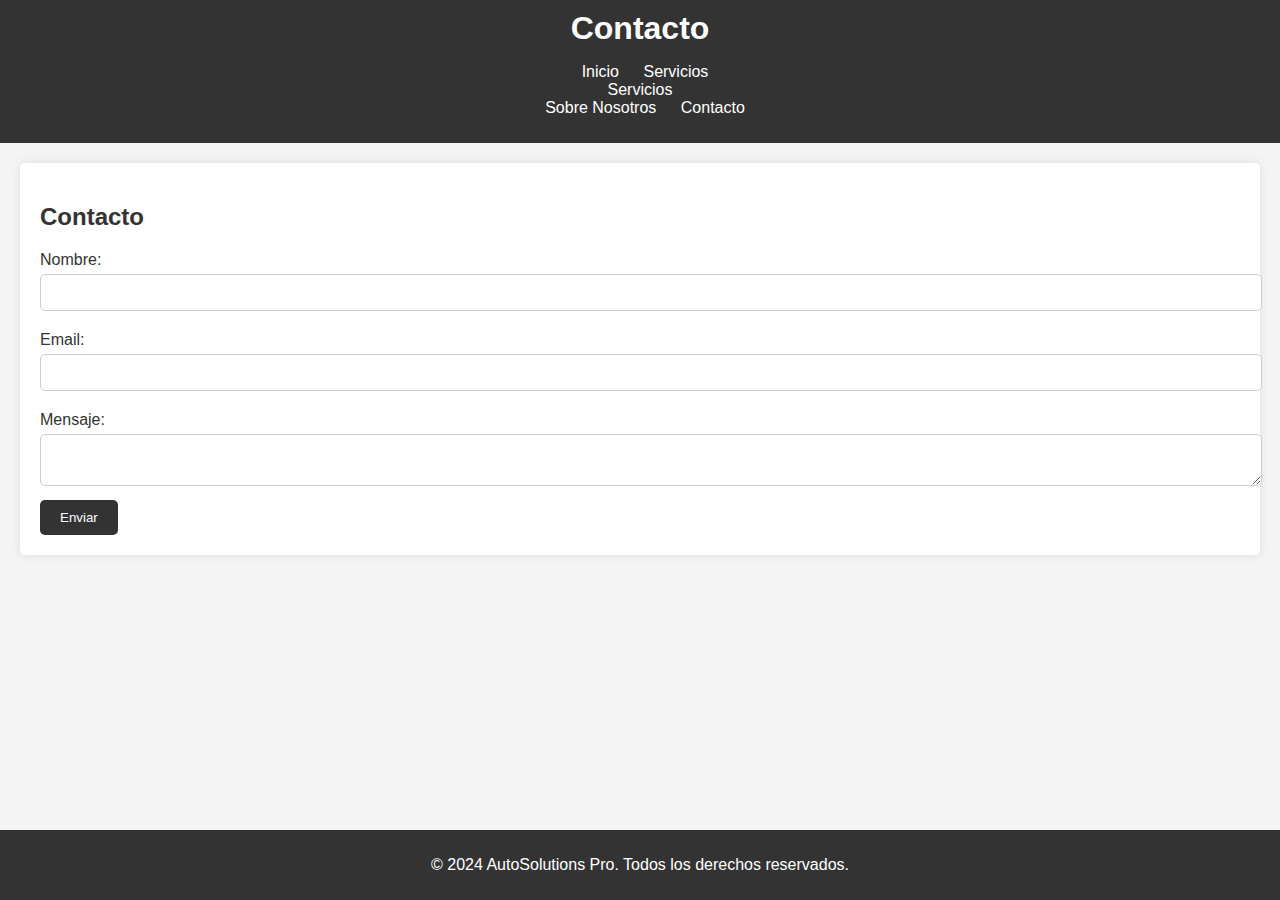
==== contacto.html @ 2a3ba009 "Add files via upload" ====
<!DOCTYPE html>
<html lang="es">
<head>
    <meta charset="UTF-8">
    <meta name="viewport" content="width=device-width, initial-scale=1.0">
    <title>Contacto - AutoSolutions Pro</title>
    <link rel="stylesheet" href="styles.css">
</head>
<body>
    <header>
        <h1>Contacto</h1>
        <nav>
            <ul>
                <li><a href="index.html">Inicio</a></li>
                <li class="dropdown">
                    <a href="javascript:void(0)" class="dropbtn">Servicios</a>
                    <div class="dropdown-content">
                        <a href="servicios.html">Servicios</a>
                    </div>
                </li>
                <li><a href="nosotros.html">Sobre Nosotros</a></li>
                <li><a href="contacto.html">Contacto</a></li>
            </ul>
        </nav>
    </header>

    <section id="contacto">
        <h2>Contacto</h2>
        <form action="mailto:info@autosolutionspro.com" method="post" enctype="text/plain">
            <label for="nombre">Nombre:</label>
            <input type="text" id="nombre" name="nombre" required>
            <label for="email">Email:</label>
            <input type="email" id="email" name="email" required>
            <label for="mensaje">Mensaje:</label>
            <textarea id="mensaje" name="mensaje" required></textarea>
            <button type="submit">Enviar</button>
        </form>
    </section>

    <footer>
        <p>&copy; 2024 AutoSolutions Pro. Todos los derechos reservados.</p>
    </footer>
</body>
</html>
---- styles.css ----
body {
    font-family: Arial, sans-serif;
    margin: 0;
    padding: 0;
    background-color: #f4f4f4;
    color: #333;
}

header {
    background-color: #333;
    color: #fff;
    padding: 10px 0;
    text-align: center;
}

header h1 {
    margin: 0;
}

nav ul {
    list-style: none;
    padding: 0;
}

nav ul li {
    display: inline;
    margin: 0 10px;
}

nav ul li a {
    color: #fff;
    text-decoration: none;
}

section {
    padding: 20px;
    margin: 20px;
    background-color: #fff;
    border-radius: 5px;
    box-shadow: 0 0 10px rgba(0, 0, 0, 0.1);
}

footer {
    text-align: center;
    padding: 10px 0;
    background-color: #333;
    color: #fff;
    position: fixed;
    bottom: 0;
    width: 100%;
}

form label {
    display: block;
    margin: 10px 0 5px;
}

form input, form textarea {
    width: 100%;
    padding: 10px;
    margin-bottom: 10px;
    border: 1px solid #ccc;
    border-radius: 5px;
}

form button {
    background-color: #333;
    color: #fff;
    padding: 10px 20px;
    border: none;
    border-radius: 5px;
    cursor: pointer;
}

form button:hover {
    background-color: #555;
}
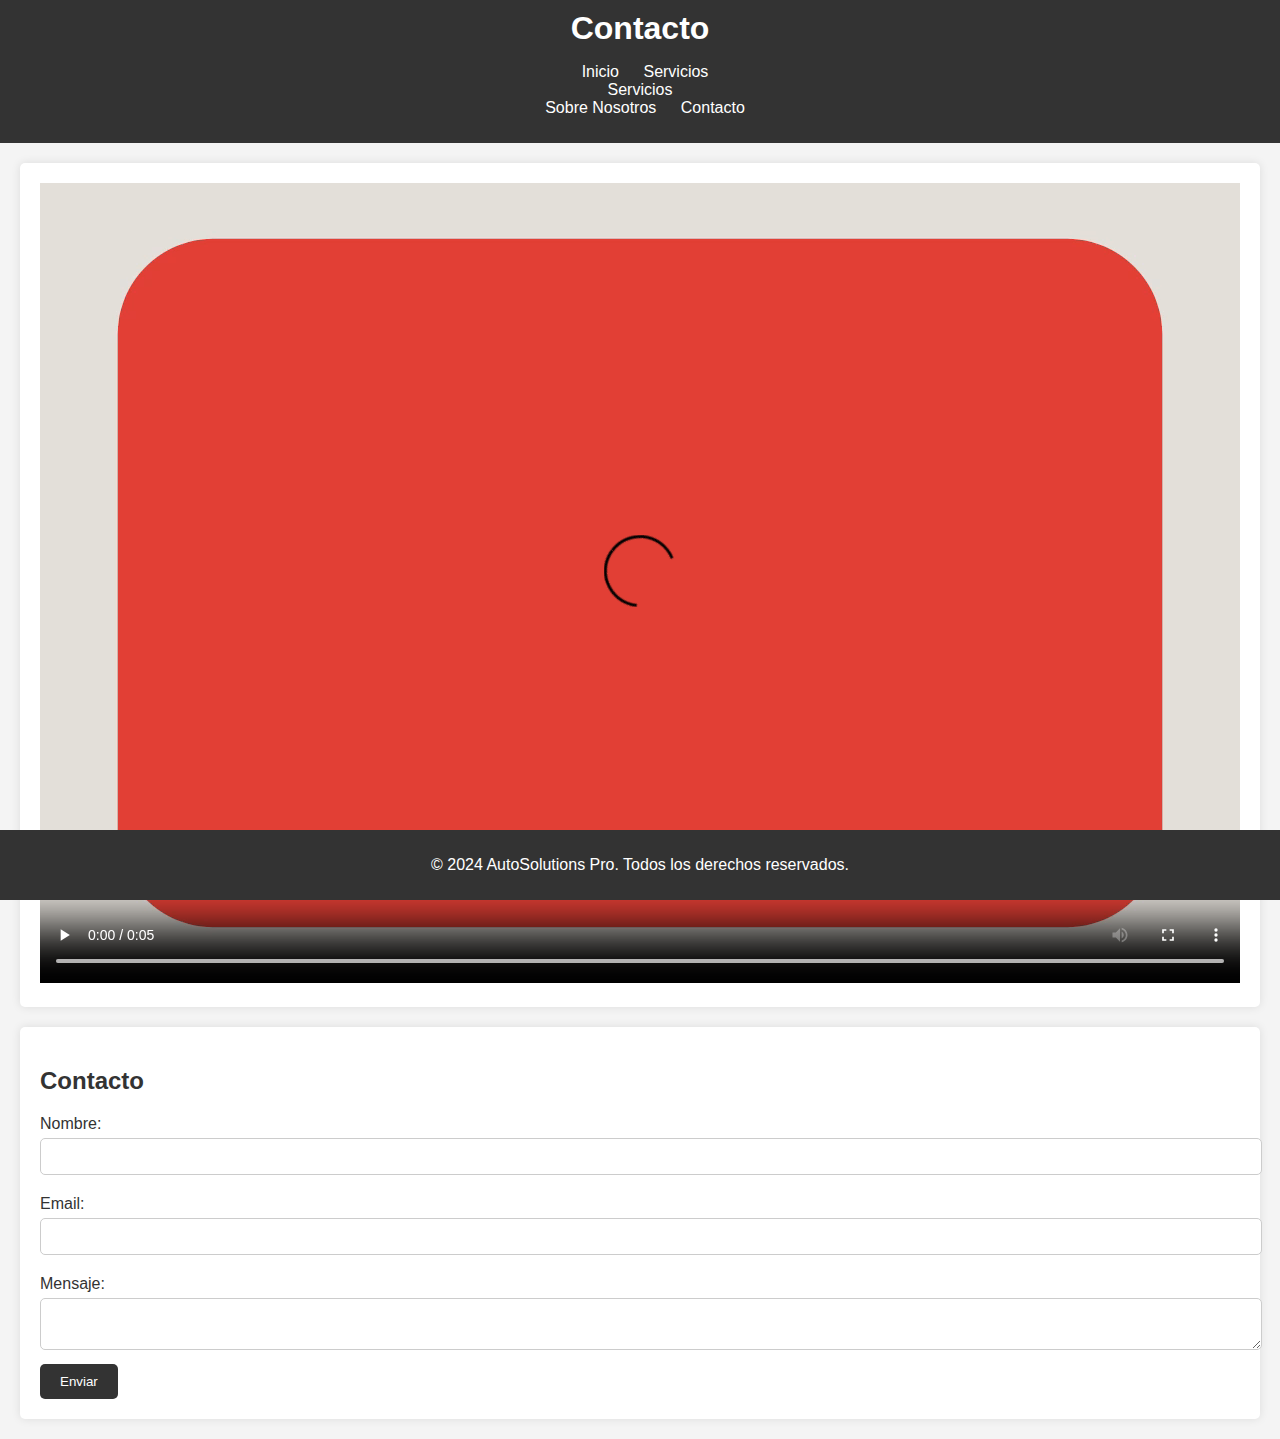
==== commit 65c2f6e2: "Update contacto.html" ====
--- a/contacto.html
+++ b/contacto.html
@@ -6,7 +6,7 @@
     <title>Contacto - AutoSolutions Pro</title>
     <link rel="stylesheet" href="styles.css">
 </head>
-<body>
+<body class="contacto-body">
     <header>
         <h1>Contacto</h1>
         <nav>
@@ -23,6 +23,13 @@
             </ul>
         </nav>
     </header>
+
+    <section id="video-header">
+        <video width="100%" height="auto" controls>
+            <source src="videos/animacion1.mp4" type="video/mp4">
+            Tu navegador no soporta el elemento de video.
+        </video>
+    </section>
 
     <section id="contacto">
         <h2>Contacto</h2>
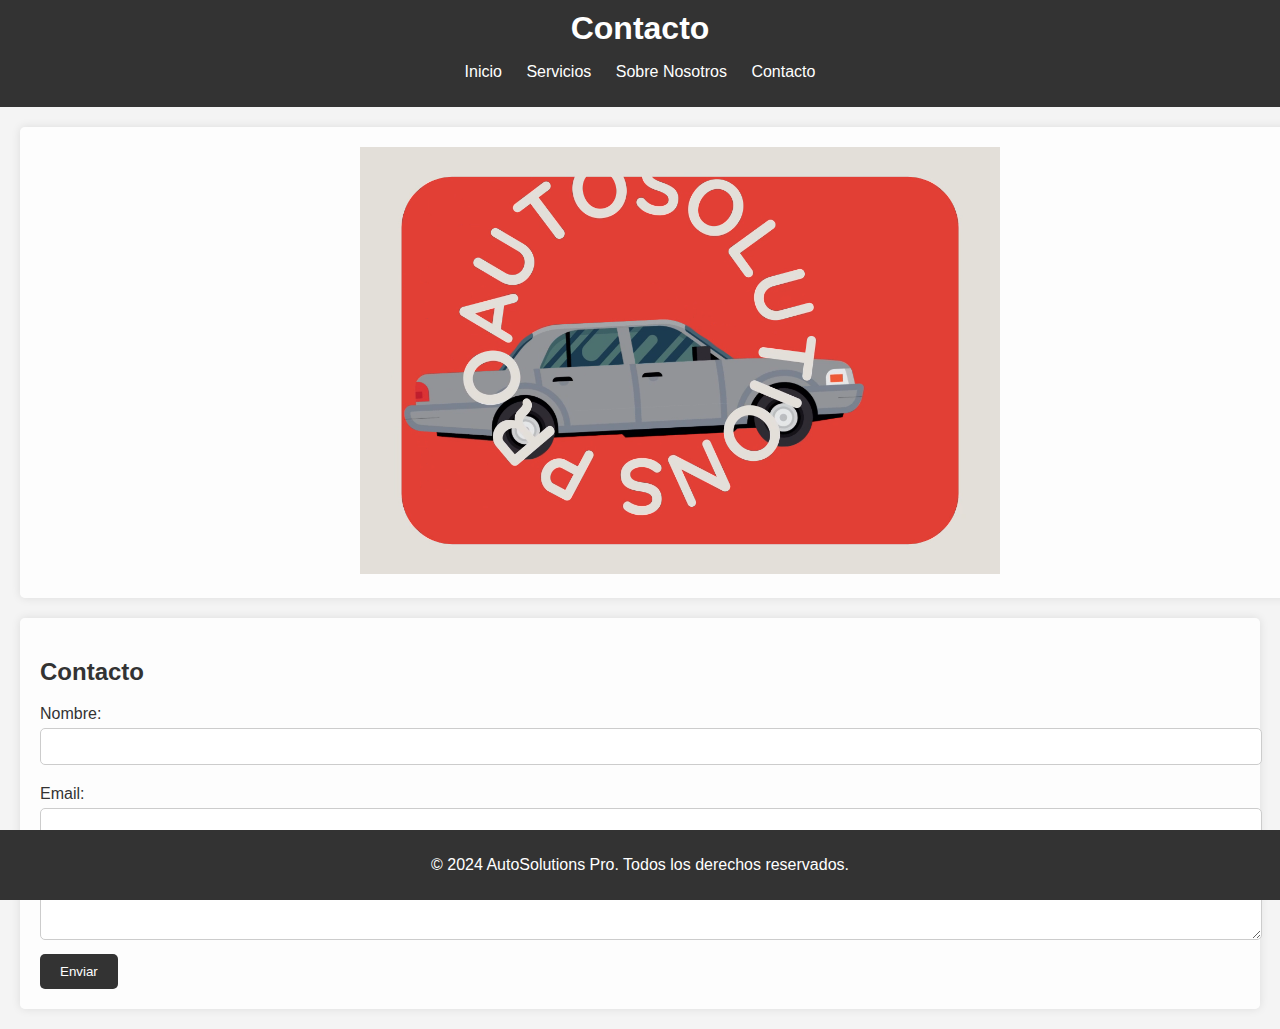
==== commit f7a333f8: "Update contacto.html" ====
--- a/contacto.html
+++ b/contacto.html
@@ -25,7 +25,7 @@
     </header>
 
     <section id="video-header">
-        <video width="100%" height="auto" controls>
+        <video width="50%" height="auto" autoplay loop muted>
             <source src="videos/animacion1.mp4" type="video/mp4">
             Tu navegador no soporta el elemento de video.
         </video>
@@ -47,5 +47,10 @@
     <footer>
         <p>&copy; 2024 AutoSolutions Pro. Todos los derechos reservados.</p>
     </footer>
+
+    <audio autoplay loop>
+        <source src="audios/audio1.mp3" type="audio/mp3">
+        Tu navegador no soporta el elemento de audio.
+    </audio>
 </body>
 </html>
--- a/styles.css
+++ b/styles.css
@@ -23,7 +23,7 @@
 }
 
 nav ul li {
-    display: inline;
+    display: inline-block;
     margin: 0 10px;
 }
 
@@ -32,10 +32,74 @@
     text-decoration: none;
 }
 
+.dropdown {
+    position: relative;
+    display: inline-block;
+}
+
+.dropdown-content {
+    display: none;
+    position: absolute;
+    background-color: #f9f9f9;
+    min-width: 160px;
+    box-shadow: 0px 8px 16px 0px rgba(0,0,0,0.2);
+    z-index: 1;
+}
+
+.dropdown-content a {
+    color: black;
+    padding: 12px 16px;
+    text-decoration: none;
+    display: block;
+}
+
+.dropdown-content a:hover {
+    background-color: #f1f1f1;
+}
+
+.dropdown:hover .dropdown-content {
+    display: block;
+}
+
+.dropdown:hover .dropbtn {
+    background-color: #3e8e41;
+}
+
+/* Estilos para la página de servicios */
+.servicios-body {
+    background-image: url('images/imagen6.jpg');
+    background-size: cover;
+    background-attachment: fixed;
+    background-position: center;
+    background-repeat: no-repeat;
+}
+
+/* Estilos para la página de nosotros */
+.nosotros-body {
+    background-image: url('images/imagen1.jpg');
+    background-size: cover;
+    background-attachment: fixed;
+    background-position: center;
+    background-repeat: no-repeat;
+}
+
+#video-header {
+    width: 100%;
+    max-height: 500px;
+    overflow: hidden;
+    text-align: center; /* Centra el video */
+}
+
+#video-header video {
+    width: 50%;
+    height: auto;
+    margin: 0 auto; /* Centra el video horizontalmente */
+}
+
 section {
     padding: 20px;
     margin: 20px;
-    background-color: #fff;
+    background-color: rgba(255, 255, 255, 0.8); /* Fondo blanco semi-transparente */
     border-radius: 5px;
     box-shadow: 0 0 10px rgba(0, 0, 0, 0.1);
 }
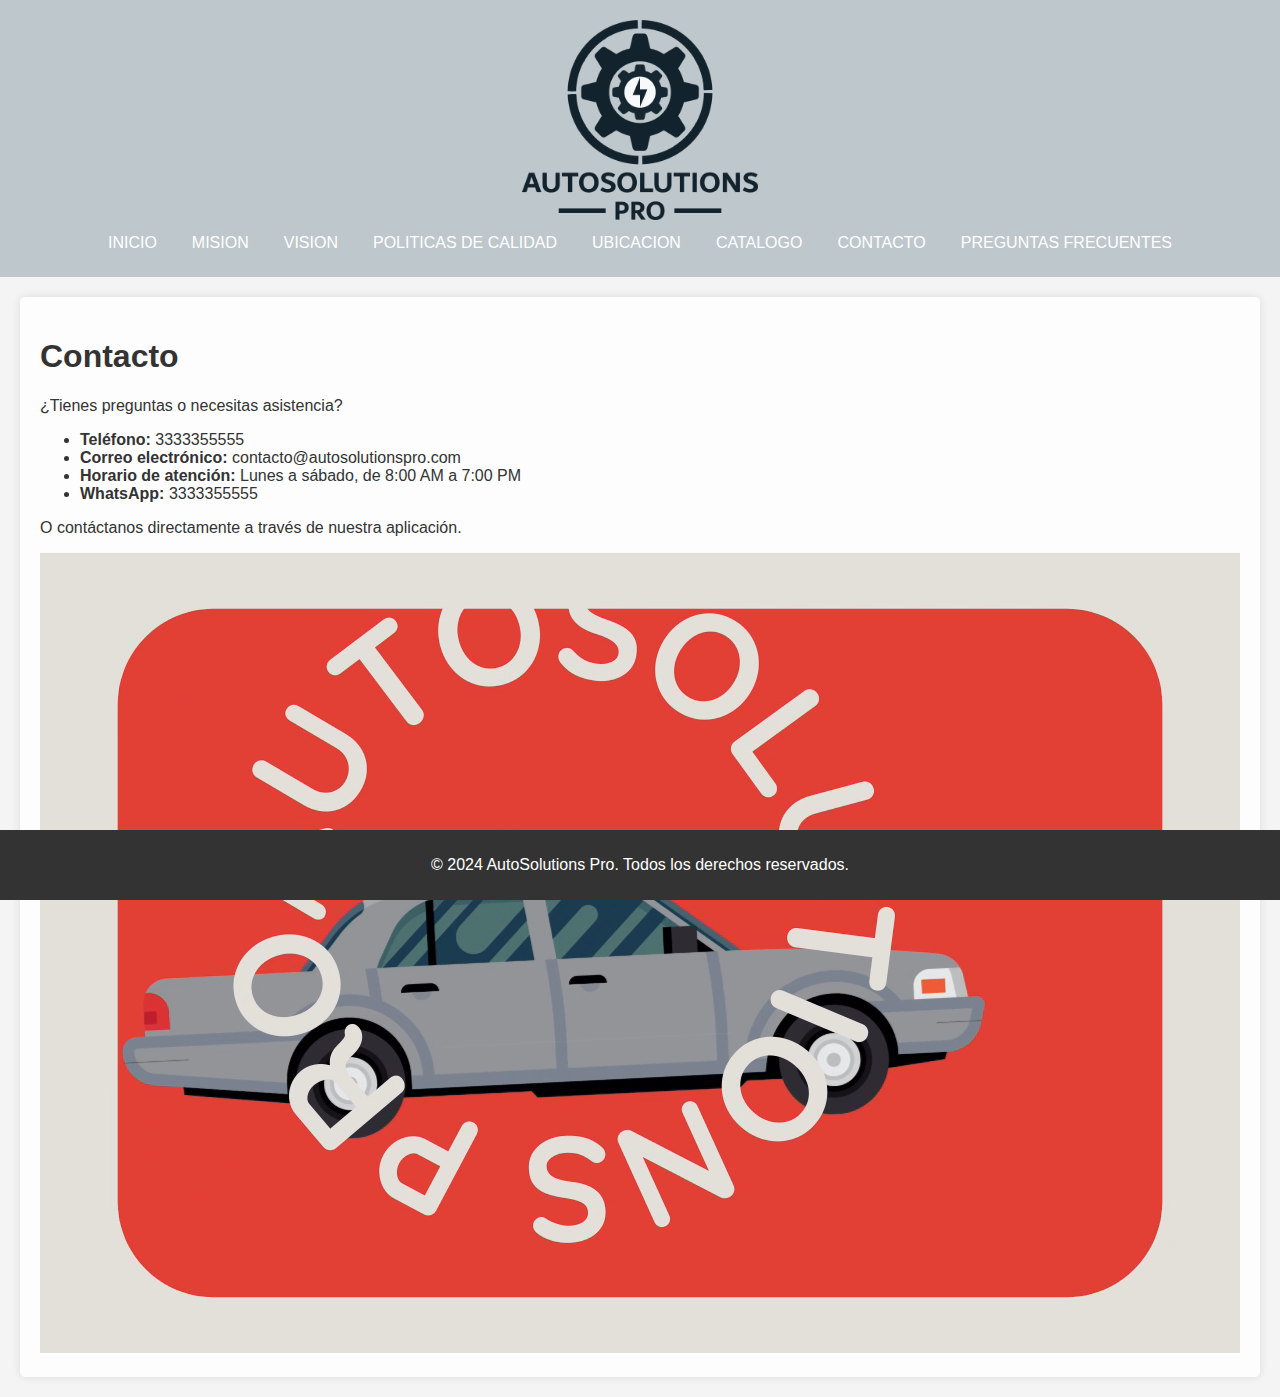
==== commit cae616a8: "Update contacto.html" ====
--- a/contacto.html
+++ b/contacto.html
@@ -6,51 +6,50 @@
     <title>Contacto - AutoSolutions Pro</title>
     <link rel="stylesheet" href="styles.css">
 </head>
-<body class="contacto-body">
+<body>
+    <!-- Encabezado -->
     <header>
-        <h1>Contacto</h1>
-        <nav>
-            <ul>
-                <li><a href="index.html">Inicio</a></li>
-                <li class="dropdown">
-                    <a href="javascript:void(0)" class="dropbtn">Servicios</a>
-                    <div class="dropdown-content">
-                        <a href="servicios.html">Servicios</a>
-                    </div>
-                </li>
-                <li><a href="nosotros.html">Sobre Nosotros</a></li>
-                <li><a href="contacto.html">Contacto</a></li>
-            </ul>
-        </nav>
+        <div class="header-container">
+            <img src="images/AUTO3.png" alt="Logo de AutoSolutions Pro" class="logo">
+            <nav>
+                <a href="index.html">INICIO</a>
+                <a href="mision.html">MISION</a>
+                <a href="vision.html">VISION</a>
+                <a href="politicas.html">POLITICAS DE CALIDAD</a>
+                <a href="ubicacion.html">UBICACION</a>
+                <a href="catalogo.html">CATALOGO</a>
+                <a href="contacto.html">CONTACTO</a>
+                <a href="faq.html">PREGUNTAS FRECUENTES</a>
+            </nav>
+        </div>
     </header>
 
-    <section id="video-header">
-        <video width="50%" height="auto" autoplay loop muted>
-            <source src="videos/animacion1.mp4" type="video/mp4">
-            Tu navegador no soporta el elemento de video.
-        </video>
-    </section>
+    <!-- Contenido de Contacto -->
+    <main class="contacto-body">
+        <section class="contacto-content">
+            <h1>Contacto</h1>
+            <p>¿Tienes preguntas o necesitas asistencia?</p>
+            <ul>
+                <li><strong>Teléfono:</strong> 3333355555</li>
+                <li><strong>Correo electrónico:</strong> contacto@autosolutionspro.com</li>
+                <li><strong>Horario de atención:</strong> Lunes a sábado, de 8:00 AM a 7:00 PM</li>
+                <li><strong>WhatsApp:</strong> 3333355555</li>
+            </ul>
+            <p class="cta-text">O contáctanos directamente a través de nuestra aplicación.</p>
 
-    <section id="contacto">
-        <h2>Contacto</h2>
-        <form action="mailto:info@autosolutionspro.com" method="post" enctype="text/plain">
-            <label for="nombre">Nombre:</label>
-            <input type="text" id="nombre" name="nombre" required>
-            <label for="email">Email:</label>
-            <input type="email" id="email" name="email" required>
-            <label for="mensaje">Mensaje:</label>
-            <textarea id="mensaje" name="mensaje" required></textarea>
-            <button type="submit">Enviar</button>
-        </form>
-    </section>
+            <!-- Animación -->
+            <div class="video-container">
+                <video autoplay loop muted>
+                    <source src="videos/animacion1.mp4" type="video/mp4">
+                    Tu navegador no soporta el elemento de video.
+                </video>
+            </div>
+        </section>
+    </main>
 
+    <!-- Pie de página -->
     <footer>
         <p>&copy; 2024 AutoSolutions Pro. Todos los derechos reservados.</p>
     </footer>
-
-    <audio autoplay loop>
-        <source src="audios/audio1.mp3" type="audio/mp3">
-        Tu navegador no soporta el elemento de audio.
-    </audio>
 </body>
 </html>
--- a/styles.css
+++ b/styles.css
@@ -6,32 +6,46 @@
     color: #333;
 }
 
+/* Encabezado */
 header {
-    background-color: #333;
-    color: #fff;
-    padding: 10px 0;
+    display: flex;
+    flex-direction: column; /* Cambiar a columna para alinear logo y navegación */
+    align-items: center;
+    justify-content: center;
+    background-color: #bec7cb;
+    padding: 20px;
     text-align: center;
 }
 
-header h1 {
-    margin: 0;
-}
-
-nav ul {
-    list-style: none;
-    padding: 0;
-}
-
-nav ul li {
-    display: inline-block;
-    margin: 0 10px;
-}
-
-nav ul li a {
-    color: #fff;
+header img {
+    max-height: 200px; /* Tamaño adecuado para mantener proporciones del logo */
+    height: auto;
+    width: auto;
+    margin-bottom: 5px; /* Espaciado entre logo y navegación */
+}
+
+/* Navegación */
+nav {
+    display: flex;
+    flex-wrap: wrap; /* Permitir ajuste en pantallas pequeñas */
+    justify-content: center; /* Centrar navegación */
+    gap: 15px; /* Espaciado entre enlaces */
+}
+
+nav a {
+    color: white;
     text-decoration: none;
-}
-
+    font-size: 16px;
+    padding: 5px 10px;
+    transition: color 0.3s ease;
+}
+
+nav a:hover {
+    text-decoration: underline;
+    color: #0056b3; /* Cambiar color al pasar el cursor */
+}
+
+/* Dropdown para navegación */
 .dropdown {
     position: relative;
     display: inline-block;
@@ -42,7 +56,7 @@
     position: absolute;
     background-color: #f9f9f9;
     min-width: 160px;
-    box-shadow: 0px 8px 16px 0px rgba(0,0,0,0.2);
+    box-shadow: 0px 8px 16px 0px rgba(0, 0, 0, 0.2);
     z-index: 1;
 }
 
@@ -65,37 +79,21 @@
     background-color: #3e8e41;
 }
 
-/* Estilos para la página de servicios */
-.servicios-body {
-    background-image: url('images/imagen6.jpg');
-    background-size: cover;
-    background-attachment: fixed;
-    background-position: center;
-    background-repeat: no-repeat;
-}
-
-/* Estilos para la página de nosotros */
-.nosotros-body {
-    background-image: url('images/imagen1.jpg');
-    background-size: cover;
-    background-attachment: fixed;
-    background-position: center;
-    background-repeat: no-repeat;
-}
-
+/* Video del encabezado */
 #video-header {
     width: 100%;
     max-height: 500px;
     overflow: hidden;
-    text-align: center; /* Centra el video */
+    text-align: center; /* Centrar el video */
 }
 
 #video-header video {
     width: 50%;
     height: auto;
-    margin: 0 auto; /* Centra el video horizontalmente */
-}
-
+    margin: 0 auto; /* Centrar el video horizontalmente */
+}
+
+/* Sección principal */
 section {
     padding: 20px;
     margin: 20px;
@@ -104,6 +102,7 @@
     box-shadow: 0 0 10px rgba(0, 0, 0, 0.1);
 }
 
+/* Pie de página */
 footer {
     text-align: center;
     padding: 10px 0;
@@ -114,6 +113,7 @@
     width: 100%;
 }
 
+/* Formularios */
 form label {
     display: block;
     margin: 10px 0 5px;
@@ -139,3 +139,163 @@
 form button:hover {
     background-color: #555;
 }
+
+/* Estilo de fondo para la página de Misión */
+.mision-body {
+    background-image: url('images/imagen1.jpg'); /* Ruta de la imagen de fondo */
+    background-size: cover; /* Asegura que la imagen cubra toda la pantalla */
+    background-attachment: fixed; /* Mantiene la imagen estática al desplazarse */
+    background-position: center; /* Centra la imagen */
+    background-repeat: no-repeat; /* Evita que la imagen se repita */
+    display: flex; /* Usado para centrar el contenido */
+    justify-content: center; /* Centrar horizontalmente */
+    align-items: center; /* Centrar verticalmente */
+    min-height: 100vh; /* Asegura que el contenido ocupe al menos la altura de la pantalla */
+}
+
+/* Estilo del contenido */
+.mision-content {
+    background-color: rgba(255, 255, 255, 0.9); /* Fondo blanco con transparencia */
+    padding: 30px;
+    border-radius: 10px; /* Bordes redondeados */
+    box-shadow: 0 4px 8px rgba(0, 0, 0, 0.2); /* Sombra para el contenedor */
+    text-align: center; /* Centrar el texto */
+}
+
+.mision-content h1 {
+    font-size: 2rem;
+    margin-bottom: 20px;
+    color: #333;
+}
+
+.mision-content p {
+    font-size: 1.2rem;
+    line-height: 1.6;
+    color: #555;
+}
+
+/* Estilo de fondo para la página de Visión */
+.vision-body {
+    background-image: url('images/imagen2.jpg'); /* Ruta de la imagen de fondo */
+    background-size: cover; /* Asegura que la imagen cubra toda la pantalla */
+    background-attachment: fixed; /* Mantiene la imagen estática al desplazarse */
+    background-position: center; /* Centra la imagen */
+    background-repeat: no-repeat; /* Evita que la imagen se repita */
+    display: flex; /* Usado para centrar el contenido */
+    justify-content: center; /* Centrar horizontalmente */
+    align-items: center; /* Centrar verticalmente */
+    min-height: 100vh; /* Asegura que el contenido ocupe al menos la altura de la pantalla */
+}
+
+/* Caja de contenido centrada */
+.vision-content {
+    background-color: rgba(255, 255, 255, 0.9); /* Fondo blanco con transparencia */
+    padding: 30px;
+    border-radius: 10px; /* Bordes redondeados */
+    box-shadow: 0 4px 8px rgba(0, 0, 0, 0.2); /* Sombra para el contenedor */
+    max-width: 800px; /* Ancho máximo para evitar que el texto ocupe toda la pantalla */
+    text-align: center; /* Centrar el texto */
+}
+
+/* Estilo del título */
+.vision-content h1 {
+    font-size: 2rem;
+    margin-bottom: 20px;
+    color: #333;
+}
+
+/* Estilo del párrafo */
+.vision-content p {
+    font-size: 1.2rem;
+    line-height: 1.6;
+    color: #555;
+}
+
+/* Estilo de fondo para la página de Políticas de Calidad */
+.politicas-body {
+    background-image: url('images/imagen3.jpg'); /* Ruta de la imagen de fondo */
+    background-size: cover; /* Asegura que la imagen cubra toda la pantalla */
+    background-attachment: fixed; /* Mantiene la imagen estática al desplazarse */
+    background-position: center; /* Centra la imagen */
+    background-repeat: no-repeat; /* Evita que la imagen se repita */
+    display: flex; /* Usado para centrar el contenido */
+    justify-content: center; /* Centrar horizontalmente */
+    align-items: center; /* Centrar verticalmente */
+    min-height: 100vh; /* Asegura que el contenido ocupe al menos la altura de la pantalla */
+}
+
+/* Caja de contenido */
+.politicas-content {
+    background-color: rgba(255, 255, 255, 0.9); /* Fondo blanco con transparencia */
+    padding: 30px;
+    border-radius: 10px; /* Bordes redondeados */
+    box-shadow: 0 4px 8px rgba(0, 0, 0, 0.2); /* Sombra para el contenedor */
+    max-width: 800px; /* Ancho máximo para evitar que el texto ocupe toda la pantalla */
+    text-align: left; /* Alinear texto a la izquierda dentro de la caja */
+}
+
+.politicas-content h1 {
+    font-size: 2rem;
+    margin-bottom: 20px;
+    color: #333;
+    text-align: center; /* Centrar título */
+}
+
+.politicas-content ul {
+    list-style-type: disc; /* Listas con viñetas */
+    margin-left: 20px;
+}
+
+.politicas-content li {
+    font-size: 1.2rem;
+    line-height: 1.6;
+    color: #555;
+    margin-bottom: 10px;
+}
+
+/* Botones de navegación en mayúsculas */
+nav a {
+    color: white;
+    text-decoration: none;
+    font-size: 16px;
+    padding: 5px 10px;
+    text-transform: uppercase; /* Convierte el texto a mayúsculas */
+    transition: color 0.3s ease;
+}
+
+nav a:hover {
+    text-decoration: underline;
+    color: #0056b3; /* Cambiar color al pasar el cursor */
+}
+
+/* Estilo de fondo para la página de Ubicación */
+.ubicacion-body {
+    background-image: url('images/imagen4.jpg'); /* Ruta de la imagen de fondo */
+    background-size: cover; /* Asegura que la imagen cubra toda la pantalla */
+    background-attachment: fixed; /* Mantiene la imagen estática al desplazarse */
+    background-position: center; /* Centra la imagen */
+    background-repeat: no-repeat; /* Evita que la imagen se repita */
+    display: flex; /* Usado para centrar el contenido */
+    justify-content: center; /* Centrar horizontalmente */
+    align-items: center; /* Centrar verticalmente */
+    min-height: 100vh; /* Asegura que el contenido ocupe al menos la altura de la pantalla */
+}
+
+/* Caja de contenido */
+.ubicacion-content {
+    background-color: rgba(255, 255, 255, 0.9); /* Fondo blanco con transparencia */
+    padding: 30px;
+    border-radius: 10px; /* Bordes redondeados */
+    box-shadow: 0 4px 8px rgba(0, 0, 0, 0.2); /* Sombra para el contenedor */
+    max-width: 800px; /* Ancho máximo para evitar que el texto ocupe toda la pantalla */
+    text-align: center; /* Centrar el texto */
+}
+
+/* Estilo del mapa */
+.map-container {
+    margin-top: 20px;
+    overflow: hidden; /* Evitar desbordamiento del iframe */
+    border-radius: 10px; /* Bordes redondeados para el mapa */
+    box-shadow: 0 4px 8px rgba(0, 0, 0, 0.2); /* Sombra para el mapa */
+}
+
